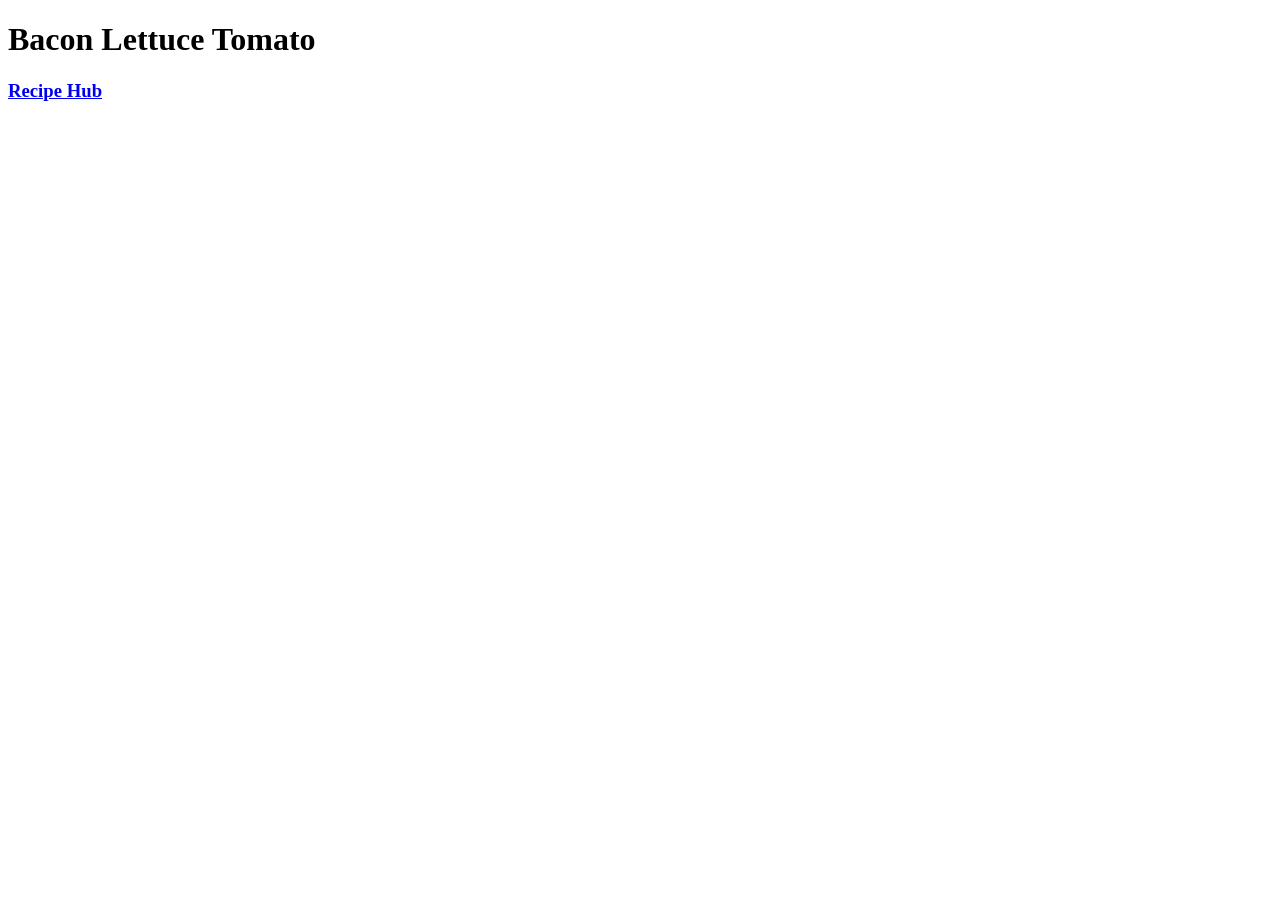
==== pages/blt.html @ 711cffe0 "added links to recipes in index & boilerplate html to recipe pages Additionally the recipe pages now" ====
<!DOCTYPE html>
<html lang="en">
  <head>
    <meta charset="UTF-8">
    <meta name="viewport" content="width=device-width, initial-scale=1.0">
    <meta http-equiv="X-UA-Compatible" content="ie=edge">
    <title>Bacon Lettuce Tomato</title>
  </head>
  <body>
      <h1>Bacon Lettuce Tomato</h1>


      <h3><a href="../index.html">Recipe Hub</a></h3>
  </body>
</html>
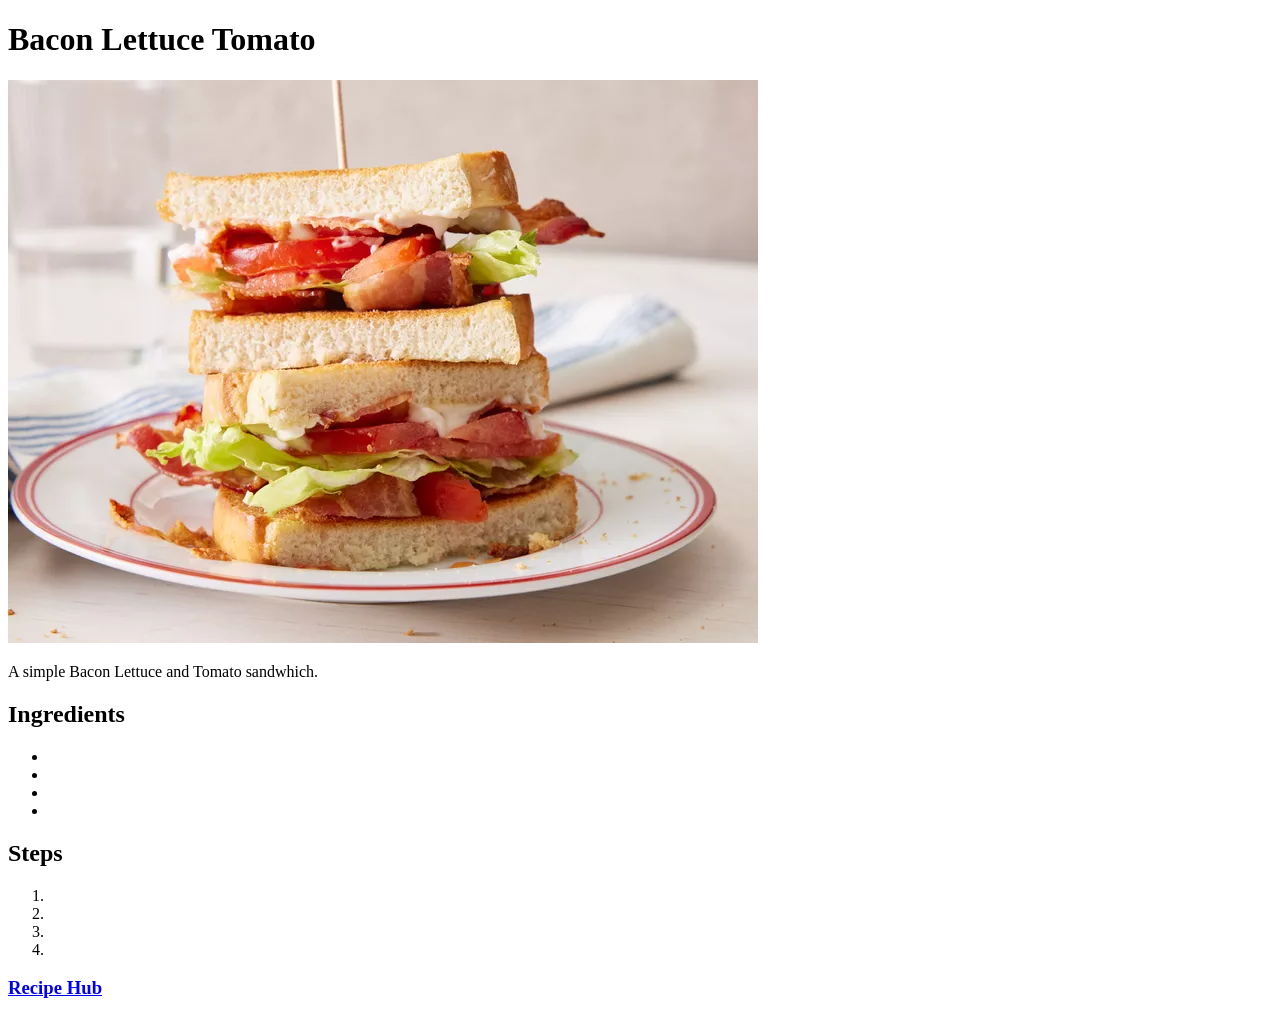
==== commit 45086882: "Added img, small description, ordered and unordered lists Added the image with appropriate tags for " ====
--- a/pages/blt.html
+++ b/pages/blt.html
@@ -8,7 +8,23 @@
   </head>
   <body>
       <h1>Bacon Lettuce Tomato</h1>
+      <img src="../images/blt.png" alt="bacon lettuce tomato sandwhich sliced" width="750" height="563" >
 
+    <p>A simple Bacon Lettuce and Tomato sandwhich.</p>
+    <h2>Ingredients</h2>
+    <ul>
+        <li></li>
+        <li></li>
+        <li></li>
+        <li></li>
+    </ul>
+    <h2>Steps</h2>
+    <ol>
+        <li></li>
+        <li></li>
+        <li></li>
+        <li></li>
+    </ol>
 
       <h3><a href="../index.html">Recipe Hub</a></h3>
   </body>
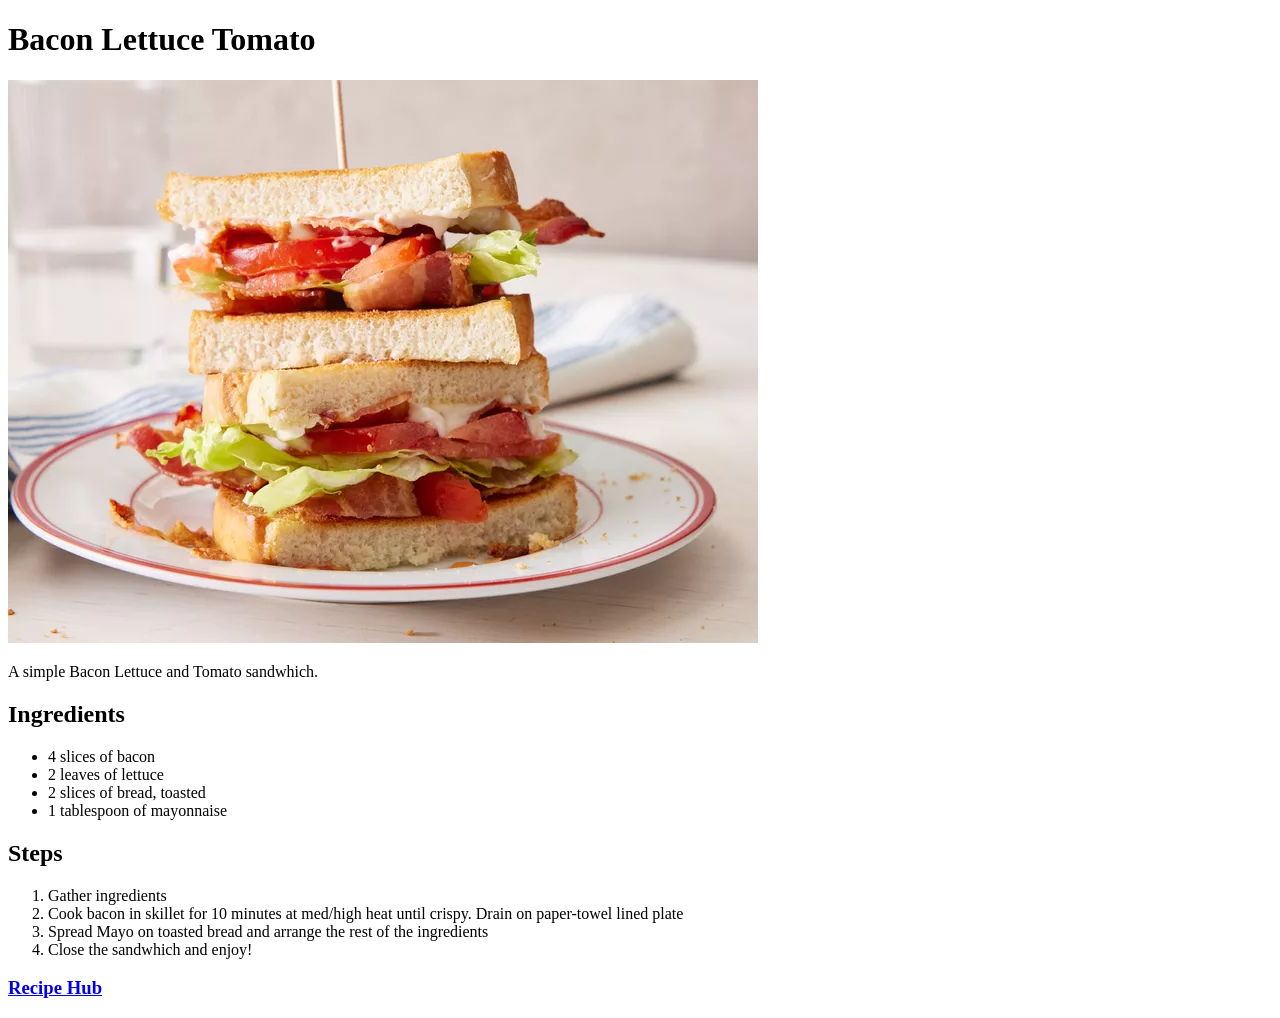
==== commit 88000a6e: "finished adding cooking information to all recipe pages" ====
--- a/pages/blt.html
+++ b/pages/blt.html
@@ -13,17 +13,18 @@
     <p>A simple Bacon Lettuce and Tomato sandwhich.</p>
     <h2>Ingredients</h2>
     <ul>
-        <li></li>
-        <li></li>
-        <li></li>
-        <li></li>
+        <li>4 slices of bacon</li>
+        <li>2 leaves of lettuce</li>
+        <li>2 slices of bread, toasted</li>
+        <li>1 tablespoon of mayonnaise</li>
     </ul>
     <h2>Steps</h2>
     <ol>
-        <li></li>
-        <li></li>
-        <li></li>
-        <li></li>
+        <li>Gather ingredients</li>
+        <li>Cook bacon in skillet for 10 minutes at med/high heat until crispy.
+        Drain on paper-towel lined plate</li>
+        <li>Spread Mayo on toasted bread and arrange the rest of the ingredients</li>
+        <li>Close the sandwhich and enjoy!</li>
     </ol>
 
       <h3><a href="../index.html">Recipe Hub</a></h3>
